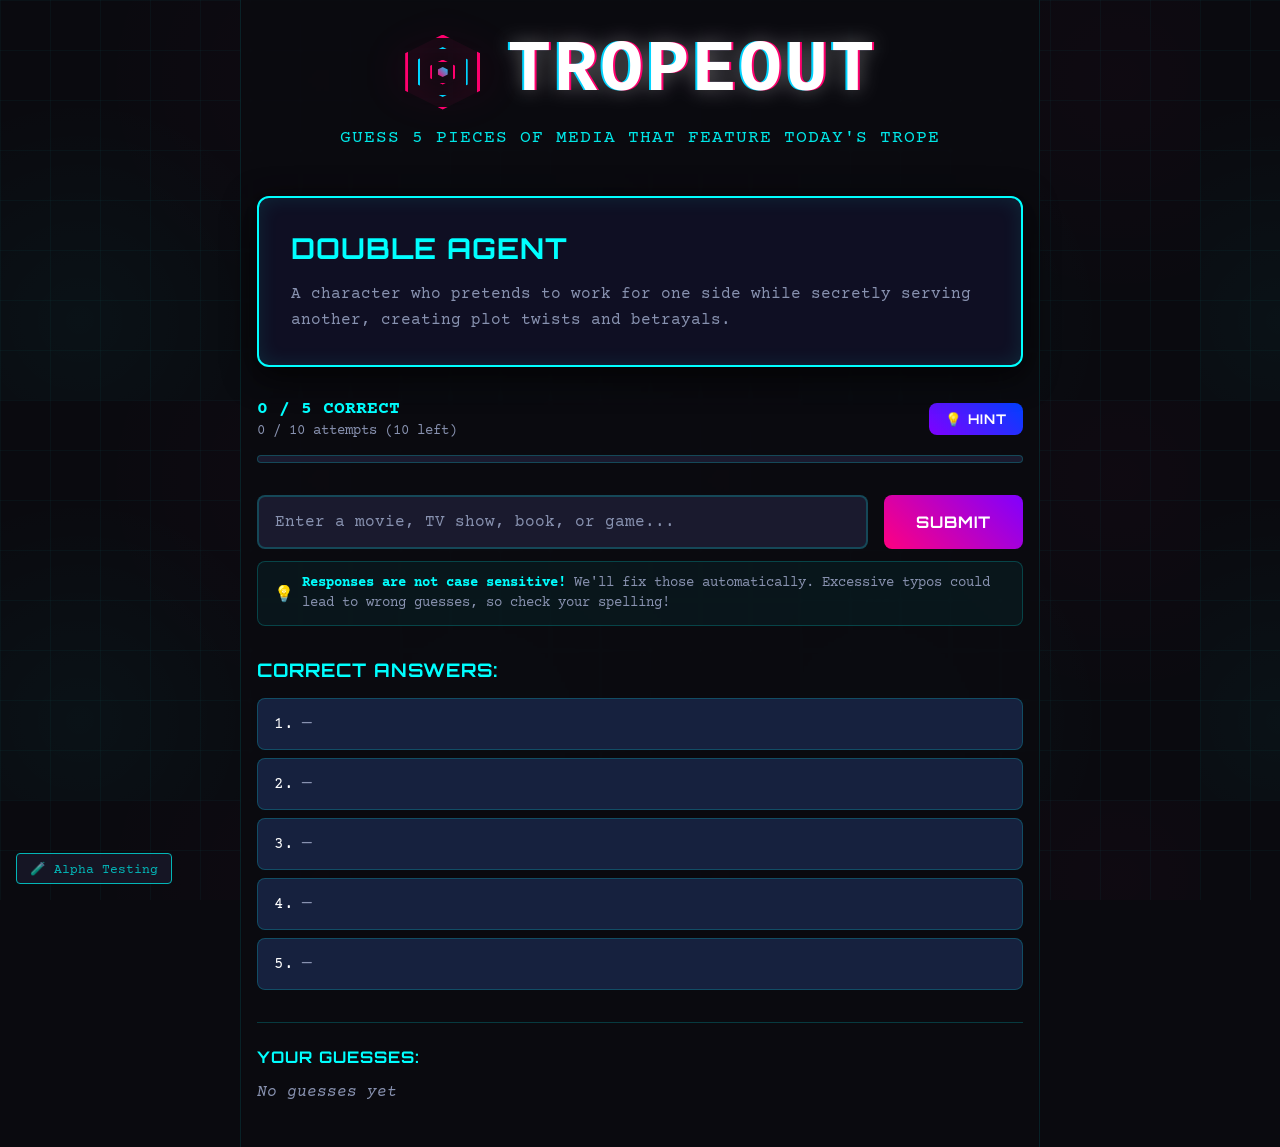
==== index.html @ cdd088dd "Add animated logo and glitch text to header Introduced a new animated hexagon logo and glitch-effect" ====
<!DOCTYPE html>
<html lang="en">
<head>
    <meta charset="UTF-8">
    <meta name="viewport" content="width=device-width, initial-scale=1.0">
    <title>TropeOut - Daily Trope Game</title>
    <link rel="stylesheet" href="css/styles.css">
    <link rel="icon" href="assets/icons/favicon.ico">
    <!-- Enhanced Favicon Integration -->
    <link rel="icon" type="image/png" sizes="32x32" href="assets/icons/favicon-32x32.png">
    <link rel="icon" type="image/png" sizes="16x16" href="assets/icons/favicon-16x16.png">
    <link rel="apple-touch-icon" sizes="180x180" href="assets/icons/apple-touch-icon.png">
</head>
<body>
    <div class="container">
        <header class="game-header">
            <div class="logo-header">
            <div class="header-hex-target">
                <div class="hex-ring"></div>
                <div class="hex-ring"></div>
                <div class="hex-ring"></div>
                <div class="hex-center"></div>
            </div>
            <h1 class="header-glitch-text" data-text="TROPEOUT">TROPEOUT</h1>
        </div>
            <p class="game-subtitle">Guess 5 pieces of media that feature today's trope</p>
        </header>

        <main class="game-main">
            <!-- Daily Trope Display -->
            <section class="trope-section">
                <div class="trope-card">
                    <h2 class="trope-name" id="tropeName">Loading...</h2>
                    <p class="trope-definition" id="tropeDefinition">Loading today's trope...</p>
                </div>
            </section>

            <!-- Game Progress -->
            <section class="progress-section">
                <!-- REPLACE the progress-info div in index.html -->
                <div class="progress-info">
                    <div class="progress-left">
                        <span class="progress-text"><span id="correctCount">0</span> / 5 correct</span>
                        <span class="attempts-text">
                            <span id="attemptCount">0</span> / 10 attempts 
                            (<span id="remainingCount">10</span> left)
                        </span>
                    </div>
                    <button class="hint-btn" id="hintBtn">💡 Hint</button>
                </div>
                <div class="progress-bar">
                    <div class="progress-fill" id="progressFill" style="width: 0%"></div>
                </div>
            </section>

            <!-- Input Section -->
            <section class="input-section">
                <form id="gameForm" class="game-form">
                    <div class="input-group">
                        <input type="text" id="mediaInput" class="media-input" 
                               placeholder="Enter a movie, TV show, book, or game..." 
                               autocomplete="off" maxlength="100">
                        <button type="submit" class="submit-btn" id="submitBtn">Submit</button>
                    </div>
                </form>

                <!-- NEW: Help notice -->
            <div class="input-help">
                <span class="help-icon">💡</span>
                <div class="help-text">
                    <strong>Responses are not case sensitive!</strong> We'll fix those automatically. 
                    Excessive typos could lead to wrong guesses, so check your spelling!
                </div>
            </div>
        </section>

            <!-- Submissions Display -->
            <section class="submissions-section">
                <h3>Correct Answers:</h3>
                <div class="submissions-grid" id="submissionsGrid">
                    <div class="submission-slot empty">1. <span class="slot-content">—</span></div>
                    <div class="submission-slot empty">2. <span class="slot-content">—</span></div>
                    <div class="submission-slot empty">3. <span class="slot-content">—</span></div>
                    <div class="submission-slot empty">4. <span class="slot-content">—</span></div>
                    <div class="submission-slot empty">5. <span class="slot-content">—</span></div>
                </div>
                
                <!-- NEW: Guess History Section -->
                <div class="guess-history-section">
                    <h4>Your Guesses:</h4>
                    <div class="guess-history" id="guessHistory">
                        <p class="no-guesses">No guesses yet</p>
                    </div>
                </div>
            </section>

            <!-- Game Complete Section (hidden initially) -->
            <section class="game-complete" id="gameComplete" style="display: none;">
                <div class="complete-card">
                    <h3 class="complete-title" id="completionTitle">🎉 Great job!</h3>
                    <p class="complete-message" id="completionMessage">You're getting the hang of this!</p>
                    <p class="complete-score">You found <span id="finalScore">0</span> out of 5!</p>
                    
                    <!-- NEW: Database Disclaimer -->
                    <div class="database-notice">
                        <p class="disclaimer">
                            💡 <strong>Building Together:</strong> Our answer database is growing! 
                            If you know examples we missed, please suggest them below.
                        </p>
                    </div>
        
        <div class="complete-actions">
            <button class="share-btn" id="shareBtn">📤 Share Results</button>
            <button class="stats-btn" id="statsBtn">📊 View Stats</button>
            <button class="suggest-btn" onclick="openSuggestionModal()">💡 Suggest Examples</button>
        </div>
    </div>
</section>

        <!-- Stats Modal (hidden initially) -->
        <div class="modal" id="statsModal" style="display: none;">
            <div class="modal-content">
                <div class="modal-header">
                    <h3>Your Stats</h3>
                    <button class="close-btn" id="closeStatsBtn">×</button>
                </div>
                <div class="modal-body">
                    <div class="stat-item">
                        <span class="stat-label">Games Played:</span>
                        <span class="stat-value" id="gamesPlayed">0</span>
                    </div>
                    <div class="stat-item">
                        <span class="stat-label">Win Rate:</span>
                        <span class="stat-value" id="winRate">0%</span>
                    </div>
                    <div class="stat-item">
                        <span class="stat-label">Current Streak:</span>
                        <span class="stat-value" id="currentStreak">0</span>
                    </div>
                    <div class="stat-item">
                        <span class="stat-label">Best Streak:</span>
                        <span class="stat-value" id="bestStreak">0</span>
                    </div>
                </div>
            </div>
        </div>

        <!-- FIXED: FormSubmit-powered Suggestion Modal -->
        <div class="modal" id="suggestionModal" style="display: none;">
            <div class="modal-content">
                <div class="modal-header">
                    <h3>Suggest Media</h3>
                    <button class="close-btn" onclick="closeSuggestionModal()">×</button>
                </div>
                <div class="modal-body">
                    <div class="suggestion-instructions">
                        <h4>Help Expand TropeOut!</h4>
                        <p id="suggestionInstructions">Just finished the puzzle? You probably thought of other examples that fit this trope! Help expand the game by suggesting media we might have missed.</p>
                    </div>

                    <!-- WORKING: FormSubmit Integration (AJAX - No Page Redirect) -->
                    <form id="suggestionForm">
                        <!-- Hidden form for actual FormSubmit submission -->
                        <iframe name="hidden_iframe" style="display:none;"></iframe>
                        
                        <div class="form-row">
                            <div class="form-group">
                                <label for="mediaTitle">Media Title *</label>
                                <input type="text" id="mediaTitle" name="media_title" class="form-control" 
                                       placeholder="e.g., The Maltese Falcon" required>
                            </div>
                            <div class="form-group">
                                <label for="mediaType">Type *</label>
                                <select id="mediaType" name="media_type" class="form-control" required>
                                    <option value="">Select...</option>
                                    <option value="movie">Movie</option>
                                    <option value="tv">TV Show</option>
                                    <option value="book">Book</option>
                                    <option value="game">Video Game</option>
                                </select>
                            </div>
                        </div>

                        <div class="form-group">
                            <label for="releaseYear">Release Year (Optional)</label>
                            <input type="number" id="releaseYear" name="release_year" class="form-control" 
                                   placeholder="e.g., 1941" min="1800" max="2030">
                        </div>

                        <div class="form-group">
                            <label for="explanation">Why does this fit the trope? *</label>
                            <textarea id="explanation" name="explanation" class="form-control" 
                                      placeholder="Explain how this media features today's trope. Be specific about the element that fits..." required></textarea>
                        </div>

                        <!-- Hidden fields for trope data -->
                        <input type="hidden" id="hiddenTropeId" name="trope_id">
                        <input type="hidden" id="hiddenTropeName" name="trope_name">
                        <input type="hidden" id="submissionDate" name="submission_date">
                        <input type="hidden" id="gameDay" name="game_day">

                        <button type="submit" class="submit-suggestion">Submit Suggestion</button>
                    </form>

                    <div class="success-message" id="successMessage" style="display: none;">
                        🎉 Thank you! Your suggestion has been submitted and will be reviewed soon.
                    </div>
                </div>
            </div>
        </div>
    </div>

    <!-- JavaScript Files - LOAD ORDER IS CRITICAL -->
    <script src="data/tropes.js"></script>           <!-- Must be FIRST - contains TROPES_DATABASE -->
    <script src="js/tropeScheduler.js"></script>     <!-- Must be SECOND - contains getTodaysTrope() -->
    <script src="js/validator.js"></script>
    <script src="js/gameStorage.js"></script>
    <script src="js/utils.js"></script>
    <script src="js/gameLogic.js"></script>           <!-- Must be AFTER tropes and scheduler -->
    
    <!-- CLEAN FormSubmit Integration Script -->
    <script>
        function openSuggestionModal() {
            const currentTrope = getTodaysTrope();
            
            // Set hidden fields with current trope data
            document.getElementById('hiddenTropeId').value = currentTrope.id || '';
            document.getElementById('hiddenTropeName').value = currentTrope.name || '';
            document.getElementById('submissionDate').value = new Date().toISOString();
            
            // Add game day number if available
            if (window.tropeScheduler) {
                document.getElementById('gameDay').value = tropeScheduler.getGameDayNumber();
            }

            // Update instruction text with current trope
            document.getElementById('suggestionInstructions').innerHTML = 
                `Just finished the puzzle? You probably thought of other examples that fit <strong>"${currentTrope.name}"</strong>! Help expand the game by suggesting media we might have missed.`;
            
            // Update placeholder text in explanation field
            document.getElementById('explanation').placeholder = 
                `Explain how this media features the "${currentTrope.name}" trope. Be specific about the element that fits...`;
            
            document.getElementById('suggestionModal').style.display = 'flex';
            document.getElementById('mediaTitle').focus();
        }

        function closeSuggestionModal() {
            document.getElementById('suggestionModal').style.display = 'none';
            document.getElementById('suggestionForm').reset();
            document.getElementById('successMessage').style.display = 'none';
        }

        // Close modal when clicking outside
        document.getElementById('suggestionModal').addEventListener('click', function(e) {
            if (e.target === this) {
                closeSuggestionModal();
            }
        });

        // Handle form submission (AJAX - No Page Redirect)
        document.getElementById('suggestionForm').addEventListener('submit', function(e) {
            e.preventDefault(); // Prevent default form submission
            
            const submitBtn = document.querySelector('.submit-suggestion');
            const formData = new FormData();
            
            // Disable button and show loading state
            submitBtn.disabled = true;
            submitBtn.textContent = 'Submitting...';
            
            // Collect all form data
            formData.append('media_title', document.getElementById('mediaTitle').value);
            formData.append('media_type', document.getElementById('mediaType').value);
            formData.append('release_year', document.getElementById('releaseYear').value);
            formData.append('explanation', document.getElementById('explanation').value);
            formData.append('trope_id', document.getElementById('hiddenTropeId').value);
            formData.append('trope_name', document.getElementById('hiddenTropeName').value);
            formData.append('submission_date', document.getElementById('submissionDate').value);
            formData.append('game_day', document.getElementById('gameDay').value);
            
            // FormSubmit configuration
            formData.append('_subject', 'New TropeOut Media Suggestion');
            formData.append('_template', 'table');
            formData.append('_captcha', 'false');
            
            // Submit via hidden iframe to avoid page redirect
            submitToFormSubmit(formData, submitBtn);
        });

        function submitToFormSubmit(formData, submitBtn) {
            // Create hidden form that submits to FormSubmit
            const hiddenForm = document.createElement('form');
            hiddenForm.action = 'https://formsubmit.co/suggestions@tropeout.com'; // Alias not working yet
            //hiddenForm.action = 'https://formsubmit.co/shlywshngtn@gmail.com'; // Temporarily using my email for testing
            hiddenForm.method = 'POST';
            hiddenForm.target = 'hidden_iframe';
            hiddenForm.style.display = 'none';
            
            // Add all form data as hidden inputs
            for (let [key, value] of formData.entries()) {
                const input = document.createElement('input');
                input.type = 'hidden';
                input.name = key;
                input.value = value;
                hiddenForm.appendChild(input);
            }
            
            // Submit form
            document.body.appendChild(hiddenForm);
            hiddenForm.submit();
            
            // Clean up and show success
            setTimeout(() => {
                document.body.removeChild(hiddenForm);
                showSubmissionSuccess(submitBtn);
            }, 1000);
        }

        function showSubmissionSuccess(submitBtn) {
            // Track suggestion in local stats
            trackSuggestion();
            
            // Show success message
            document.getElementById('successMessage').style.display = 'block';
            
            // Re-enable button
            submitBtn.disabled = false;
            submitBtn.textContent = 'Submit Suggestion';
            
            // Auto-close modal after showing success
            setTimeout(() => {
                closeSuggestionModal();
            }, 2500);
        }

        function trackSuggestion() {
            // Track suggestion in game stats if storage is available
            try {
                if (window.StorageUtils) {
                    const stats = StorageUtils.getItem('tropeout_stats', {});
                    stats.suggestionsMade = (stats.suggestionsMade || 0) + 1;
                    stats.lastSuggestion = new Date().toISOString();
                    StorageUtils.setItem('tropeout_stats', stats);
                }
            } catch (error) {
                console.log('Stats tracking not available:', error);
            }
        }

        // Test FormSubmit integration (remove in production)
        window.testSuggestionForm = function() {
            console.log('Testing FormSubmit integration...');
            openSuggestionModal();
            
            // Pre-fill form for testing
            document.getElementById('mediaTitle').value = 'Test Movie';
            document.getElementById('mediaType').value = 'movie';
            document.getElementById('releaseYear').value = '2024';
            document.getElementById('explanation').value = 'This is a test submission to verify FormSubmit is working correctly.';
        };
    </script>

    <!-- Alpha Testing Link -->
    <div class="alpha-link">
        <a href="#" id="alphaLink">🧪 Alpha Testing</a>
    </div>

</body>
</html>
---- css/styles.css ----
/* TropeOut - Synthwave/80s Computer Theme */

@import url('https://fonts.googleapis.com/css2?family=Orbitron:wght@400;700;900&family=Courier+Prime:wght@400;700&display=swap');

:root {
  /* Synthwave Color Palette */
  --neon-pink: #ff0080;
  --neon-cyan: #00ffff;
  --neon-purple: #8000ff;
  --electric-blue: #0040ff;
  --laser-green: #00ff40;
  
  /* Dark Backgrounds */
  --bg-primary: #0a0a0f;
  --bg-secondary: #1a1a2e;
  --bg-tertiary: #16213e;
  --bg-card: #0f0f23;
  
  /* Grid/Retro Colors */
  --grid-color: rgba(0, 255, 255, 0.2);
  --border-glow: rgba(255, 0, 128, 0.5);
  --text-primary: #ffffff;
  --text-secondary: #00ffff;
  --text-muted: #8892b0;
  
  /* Shadows */
  --neon-shadow: 0 0 20px;
  --box-shadow: 0 8px 32px rgba(0, 0, 0, 0.8);
}

* {
  margin: 0;
  padding: 0;
  box-sizing: border-box;
}

body {
  font-family: 'Orbitron', monospace;
  background: var(--bg-primary);
  color: var(--text-primary);
  min-height: 100vh;
  overflow-x: hidden;
  
  /* Fixed background that doesn't scroll */
  background-image: 
    linear-gradient(rgba(0, 255, 255, 0.03) 1px, transparent 1px),
    linear-gradient(90deg, rgba(0, 255, 255, 0.03) 1px, transparent 1px);
  background-size: 50px 50px;
  background-attachment: fixed; /* This makes it not scroll */
  background-repeat: repeat;

 /* Add this for subtle animated effect */
  background-image: 
    radial-gradient(circle at 20% 80%, rgba(0, 255, 255, 0.03) 0%, transparent 50%),
    radial-gradient(circle at 80% 20%, rgba(255, 0, 128, 0.02) 0%, transparent 50%),
    linear-gradient(rgba(0, 255, 255, 0.03) 1px, transparent 1px),
    linear-gradient(90deg, rgba(0, 255, 255, 0.03) 1px, transparent 1px);
  background-size: 400px 400px, 400px 400px, 50px 50px, 50px 50px;
  background-attachment: fixed;
  animation: subtle-bg-movement 30s ease-in-out infinite;
}

@keyframes subtle-bg-movement {
  0%, 100% { background-position: 0% 0%, 100% 100%, 0 0, 0 0; }
  50% { background-position: 100% 100%, 0% 0%, 0 0, 0 0; }
}

.container {
  max-width: 800px;
  margin: 0 auto;
  padding: 2rem 1rem;
  position: relative;
  min-height: 100vh;
  
  /* Subtle background for content area */
  background: rgba(10, 10, 15, 0.8); /* Semi-transparent overlay */
  backdrop-filter: blur(1px); /* Subtle blur effect */
  
  /* Add subtle border */
  border-left: 1px solid rgba(0, 255, 255, 0.1);
  border-right: 1px solid rgba(0, 255, 255, 0.1);
}

/* Mobile adjustments */
@media (max-width: 768px) {
  .container {
    padding: 1rem 0.75rem;
    background: rgba(10, 10, 15, 0.9); /* More opaque on mobile */
    border-left: none;
    border-right: none;
  }
  
  body {
    background-size: 30px 30px; /* Smaller grid on mobile */
  }
}

/* Header */
.game-header {
  text-align: center;
  margin-bottom: 3rem;
  position: relative;
}

.game-title {
  font-family: 'Orbitron', monospace;
  font-weight: 900;
  font-size: clamp(2.5rem, 8vw, 4rem);
  background: linear-gradient(45deg, var(--neon-pink), var(--neon-cyan), var(--neon-purple));
  background-size: 200% 200%;
  -webkit-background-clip: text;
  -webkit-text-fill-color: transparent;
  background-clip: text;
  animation: neon-flow 3s ease-in-out infinite;
  text-shadow: var(--neon-shadow) var(--neon-pink);
  margin-bottom: 0.5rem;
  letter-spacing: 2px;
}

.game-subtitle {
  font-family: 'Courier Prime', monospace;
  color: var(--text-secondary);
  font-size: 1.1rem;
  opacity: 0.9;
  text-transform: uppercase;
  letter-spacing: 1px;
}

@keyframes neon-flow {
  0%, 100% { background-position: 0% 50%; }
  50% { background-position: 100% 50%; }
}

/* Trope Section */
.trope-section {
  margin-bottom: 2rem;
}

.trope-card {
  background: var(--bg-card);
  border: 2px solid var(--neon-cyan);
  border-radius: 12px;
  padding: 2rem;
  box-shadow: var(--box-shadow), inset 0 0 20px rgba(0, 255, 255, 0.1);
  position: relative;
  overflow: hidden;
}

.trope-card::before {
  content: '';
  position: absolute;
  top: -2px;
  left: -2px;
  right: -2px;
  bottom: -2px;
  background: linear-gradient(45deg, var(--neon-pink), var(--neon-cyan), var(--neon-purple), var(--electric-blue));
  border-radius: 12px;
  z-index: -1;
  animation: border-glow 4s linear infinite;
}

@keyframes border-glow {
  0% { filter: hue-rotate(0deg); }
  100% { filter: hue-rotate(360deg); }
}

.trope-name {
  font-family: 'Orbitron', monospace;
  font-weight: 700;
  font-size: 1.8rem;
  color: var(--neon-cyan);
  margin-bottom: 1rem;
  text-transform: uppercase;
  letter-spacing: 1px;
}

.trope-definition {
  font-family: 'Courier Prime', monospace;
  font-size: 1rem;
  line-height: 1.6;
  color: var(--text-muted);
}

/* Progress Section */
.progress-section {
  margin-bottom: 2rem;
}

.progress-info {
  display: flex;
  justify-content: space-between;
  align-items: center;
  margin-bottom: 1rem;
}

.progress-text {
  font-family: 'Courier Prime', monospace;
  color: var(--text-secondary);
  font-weight: 700;
  font-size: 1.1rem;
  text-transform: uppercase;
}

/* Progress layout updates */
.progress-left {
  display: flex;
  flex-direction: column;
  gap: 0.25rem;
}

/* Base attempts counter styles */
.attempts-text {
  font-family: 'Courier Prime', monospace;
  color: var(--text-muted);
  font-size: 0.9rem;
  font-weight: 400;
  transition: color 0.3s ease;
}

/* Attempt warning states */
.attempts-text.attempts-warning {
  color: #ff8000; /* Orange warning */
  animation: subtle-pulse 2s ease-in-out infinite;
}

.attempts-text.attempts-danger {
  color: var(--neon-pink); /* Red danger */
  animation: urgent-pulse 1s ease-in-out infinite;
}

/* Warning animations */
@keyframes subtle-pulse {
  0%, 100% { opacity: 1; }
  50% { opacity: 0.7; }
}

@keyframes urgent-pulse {
  0%, 100% { opacity: 1; }
  50% { opacity: 0.5; }
}

.hint-btn {
  background: linear-gradient(45deg, var(--neon-purple), var(--electric-blue));
  border: none;
  color: white;
  padding: 0.5rem 1rem;
  border-radius: 8px;
  font-family: 'Orbitron', monospace;
  font-weight: 700;
  cursor: pointer;
  transition: all 0.3s ease;
  text-transform: uppercase;
  letter-spacing: 1px;
}

.hint-btn:hover {
  transform: translateY(-2px);
  box-shadow: var(--neon-shadow) var(--neon-purple);
}

.progress-bar {
  height: 8px;
  background: var(--bg-secondary);
  border-radius: 4px;
  overflow: hidden;
  border: 1px solid var(--grid-color);
}

.progress-fill {
  height: 100%;
  background: linear-gradient(90deg, var(--neon-pink), var(--laser-green));
  transition: width 0.5s ease;
  box-shadow: 0 0 10px rgba(0, 255, 64, 0.5);
}

/* Input Section */
.input-section {
  margin-bottom: 2rem;
}

.game-form {
  display: flex;
  gap: 1rem;
}

.input-group {
  display: flex;
  width: 100%;
  gap: 1rem;
}

.media-input {
  flex: 1;
  padding: 1rem;
  background: var(--bg-secondary);
  border: 2px solid var(--grid-color);
  border-radius: 8px;
  color: var(--text-primary);
  font-family: 'Courier Prime', monospace;
  font-size: 1rem;
  transition: all 0.3s ease;
}

.media-input:focus {
  outline: none;
  border-color: var(--neon-cyan);
  box-shadow: var(--neon-shadow) rgba(0, 255, 255, 0.3);
}

.media-input::placeholder {
  color: var(--text-muted);
}

.submit-btn {
  padding: 1rem 2rem;
  background: linear-gradient(45deg, var(--neon-pink), var(--neon-purple));
  border: none;
  border-radius: 8px;
  color: white;
  font-family: 'Orbitron', monospace;
  font-weight: 700;
  font-size: 1rem;
  cursor: pointer;
  transition: all 0.3s ease;
  text-transform: uppercase;
  letter-spacing: 1px;
  white-space: nowrap;
}

.submit-btn:hover {
  transform: translateY(-2px);
  box-shadow: var(--neon-shadow) var(--neon-pink);
}

/* Submissions Section */
.submissions-section h3 {
  font-family: 'Orbitron', monospace;
  color: var(--neon-cyan);
  margin-bottom: 1rem;
  text-transform: uppercase;
  letter-spacing: 1px;
}

.submissions-grid {
  display: flex;
  flex-direction: column;
  gap: 0.5rem;
}

.submission-slot {
  padding: 1rem;
  background: var(--bg-tertiary);
  border: 1px solid var(--grid-color);
  border-radius: 8px;
  font-family: 'Courier Prime', monospace;
  display: flex;
  align-items: center;
  transition: all 0.3s ease;
}

.submission-slot.correct {
  border-color: var(--laser-green);
  background: rgba(0, 255, 64, 0.1);
  box-shadow: 0 0 10px rgba(0, 255, 64, 0.2);
}

.submission-slot.incorrect {
  border-color: var(--neon-pink);
  background: rgba(255, 0, 128, 0.1);
  box-shadow: 0 0 10px rgba(255, 0, 128, 0.2);
}

.slot-content {
  margin-left: 0.5rem;
  color: var(--text-muted);
}

.submission-slot.correct .slot-content {
  color: var(--laser-green);
}

.submission-slot.incorrect .slot-content {
  color: var(--neon-pink);
}

/* Typing Effect Styles */
.slot-content.typing {
  border-right: 2px solid var(--neon-cyan);
  animation: blink-cursor 1s infinite;
  min-width: 1ch; /* Ensures cursor is visible even with no text */
}

.slot-content.typing-complete {
  border-right: none;
  animation: none;
}

/* Blinking cursor animation */
@keyframes blink-cursor {
  0%, 50% { border-right-color: var(--neon-cyan); }
  51%, 100% { border-right-color: transparent; }
}

/* Optional: Fade-in effect when typing starts */
.submission-slot.typing-in {
  animation: slot-highlight 0.3s ease;
}

@keyframes slot-highlight {
  0% { 
    background: rgba(0, 255, 255, 0.2);
    transform: scale(1.02);
  }
  100% { 
    background: var(--bg-tertiary);
    transform: scale(1);
  }
}

/* Guess History Styles */
.guess-history-section {
  margin-top: 2rem;
  padding-top: 1.5rem;
  border-top: 1px solid var(--grid-color);
}

.guess-history-section h4 {
  font-family: 'Orbitron', monospace;
  color: var(--text-secondary);
  margin-bottom: 1rem;
  font-size: 1rem;
  text-transform: uppercase;
  letter-spacing: 1px;
}

.guess-history {
  min-height: 2rem;
}

.no-guesses {
  color: var(--text-muted);
  font-family: 'Courier Prime', monospace;
  font-style: italic;
  margin: 0;
}

.guess-history-list {
  display: flex;
  flex-wrap: wrap;
  gap: 0.5rem;
  margin-bottom: 1rem;
}

.guess-item {
  padding: 0.25rem 0.75rem;
  border-radius: 20px;
  font-family: 'Courier Prime', monospace;
  font-size: 0.9rem;
  border: 1px solid var(--grid-color);
  background: var(--bg-tertiary);
}

.guess-item.incorrect {
  border-color: var(--neon-pink);
  background: rgba(255, 0, 128, 0.1);
  color: var(--neon-pink);
}

.guess-count {
  color: var(--text-muted);
  font-family: 'Courier Prime', monospace;
  font-size: 0.8rem;
  margin: 0;
  text-align: right;
}

/* Game Complete Section */
.game-complete {
  margin-top: 2rem;
}

.complete-card {
  background: var(--bg-card);
  border: 2px solid var(--laser-green);
  border-radius: 12px;
  padding: 2rem;
  text-align: center;
  box-shadow: var(--box-shadow), var(--neon-shadow) rgba(0, 255, 64, 0.3);
}

.complete-title {
  font-family: 'Orbitron', monospace;
  color: var(--laser-green);
  font-size: 1.5rem;
  margin-bottom: 1rem;
  text-transform: uppercase;
}

.complete-score {
  font-family: 'Courier Prime', monospace;
  color: var(--text-secondary);
  font-size: 1.1rem;
  margin-bottom: 1.5rem;
}

/* Updated Complete Section Styles */
.complete-message {
  font-family: 'Courier Prime', monospace;
  color: var(--text-muted);
  font-size: 1rem;
  margin: 0.5rem 0 1rem 0;
  line-height: 1.4;
}

.database-notice {
  background: var(--bg-tertiary);
  border: 1px solid var(--neon-cyan);
  border-radius: 8px;
  padding: 1rem;
  margin: 1.5rem 0;
}

.disclaimer {
  color: var(--text-secondary);
  font-family: 'Courier Prime', monospace;
  font-size: 0.9rem;
  margin: 0;
  line-height: 1.5;
}

.disclaimer strong {
  color: var(--neon-cyan);
}

.complete-actions {
  display: flex;
  gap: 1rem;
  justify-content: center;
  flex-wrap: wrap;
}

.share-btn, .stats-btn {
  padding: 0.75rem 1.5rem;
  border: none;
  border-radius: 8px;
  font-family: 'Orbitron', monospace;
  font-weight: 700;
  cursor: pointer;
  transition: all 0.3s ease;
  text-transform: uppercase;
  letter-spacing: 1px;
}

.share-btn {
  background: linear-gradient(45deg, var(--neon-cyan), var(--electric-blue));
  color: white;
}

.stats-btn {
  background: linear-gradient(45deg, var(--neon-purple), var(--neon-pink));
  color: white;
}

.share-btn:hover, .stats-btn:hover {
  transform: translateY(-2px);
}

/* Modal */
.modal {
  position: fixed;
  top: 0;
  left: 0;
  width: 100%;
  height: 100%;
  background: rgba(0, 0, 0, 0.8);
  display: flex;
  justify-content: center;
  align-items: center;
  z-index: 1000;
}

.modal-content {
  background: var(--bg-card);
  border: 2px solid var(--neon-cyan);
  border-radius: 12px;
  max-width: 400px;
  width: 90%;
  box-shadow: var(--box-shadow), var(--neon-shadow) rgba(0, 255, 255, 0.3);
}

.modal-header {
  display: flex;
  justify-content: space-between;
  align-items: center;
  padding: 1.5rem;
  border-bottom: 1px solid var(--grid-color);
}

.modal-header h3 {
  font-family: 'Orbitron', monospace;
  color: var(--neon-cyan);
  text-transform: uppercase;
}

.close-btn {
  background: none;
  border: none;
  color: var(--text-muted);
  font-size: 1.5rem;
  cursor: pointer;
  padding: 0.25rem;
  transition: color 0.3s ease;
}

.close-btn:hover {
  color: var(--neon-pink);
}

.modal-body {
  padding: 1.5rem;
}

.stat-item {
  display: flex;
  justify-content: space-between;
  margin-bottom: 1rem;
  font-family: 'Courier Prime', monospace;
}

.stat-label {
  color: var(--text-muted);
}

.stat-value {
  color: var(--neon-cyan);
  font-weight: 700;
}

/* Responsive Design */
@media (max-width: 768px) {
  .container {
    padding: 1rem;
  }
  
  .game-form {
    flex-direction: column;
  }
  
  .input-group {
    flex-direction: column;
  }
  
  .complete-actions {
    flex-direction: column;
    align-items: center;
  }
  
  .progress-info {
    flex-direction: column;
    gap: 1rem;
    text-align: center;
  }

  /* Mobile Responsive Updates for New Elements */
  .guess-history-list {
    gap: 0.25rem;
  }

  .guess-item {
    font-size: 0.8rem;
    padding: 0.2rem 0.6rem;
  }

  .database-notice {
    padding: 0.75rem;
  }

  .disclaimer {
    font-size: 0.8rem;
  }

  /* Mobile responsive for new progress layout */
  .progress-info {
    flex-direction: column;
    gap: 1rem;
    text-align: center;
    align-items: center;
  }

  .progress-left {
    align-items: center;
  }
}

/* Alpha Testing Link */
.alpha-link {
  position: fixed;
  bottom: 1rem;
  left: 1rem; /* Move to left side to avoid overlap */
  z-index: 999;
}

.alpha-link a {
  color: var(--neon-cyan);
  text-decoration: none;
  font-family: 'Courier Prime', monospace;
  font-size: 0.8rem; /* Smaller on mobile */
  background: var(--bg-secondary);
  padding: 0.4rem 0.8rem;
  border-radius: 4px;
  border: 1px solid var(--neon-cyan);
  transition: all 0.3s ease;
  display: block;
  opacity: 0.7; /* Less prominent */
}

.alpha-link a:hover {
  color: var(--bg-primary);
  background: var(--neon-cyan);
  box-shadow: 0 0 10px var(--neon-cyan);
  opacity: 1;
}

/* Mobile adjustments */
@media (max-width: 768px) {
  .alpha-link {
    bottom: 0.5rem;
    left: 0.5rem;
  }
  
  .alpha-link a {
    font-size: 0.7rem;
    padding: 0.3rem 0.6rem;
  }
}

/* NEW: Suggestion Feature Styles - Add to your styles.css */

.suggest-btn {
  background: linear-gradient(45deg, var(--neon-cyan), var(--electric-blue));
  border: none;
  color: white;
  padding: 0.75rem 1.5rem;
  border-radius: 8px;
  font-family: 'Orbitron', monospace;
  font-weight: 700;
  cursor: pointer;
  transition: all 0.3s ease;
  text-transform: uppercase;
  letter-spacing: 1px;
  font-size: 0.9rem;
}

.suggest-btn:hover {
  transform: translateY(-2px);
  box-shadow: var(--neon-shadow) rgba(0, 255, 255, 0.5);
}

/* Modal */
.modal {
  position: fixed;
  top: 0;
  left: 0;
  width: 100%;
  height: 100%;
  background: rgba(0, 0, 0, 0.8);
  display: flex;
  justify-content: center;
  align-items: flex-start; /* Changed from center to flex-start */
  z-index: 1000;
  padding: 1rem; /* Add padding for breathing room */
  overflow-y: auto; /* Enable vertical scrolling */
  box-sizing: border-box;
}

.modal-content {
  background: var(--bg-card);
  border: 2px solid var(--neon-cyan);
  border-radius: 12px;
  max-width: 600px;
  width: 100%;
  max-height: calc(100vh - 2rem); /* Ensure it fits in viewport with padding */
  box-shadow: var(--box-shadow), var(--neon-shadow) rgba(0, 255, 255, 0.3);
  margin: auto; /* Center horizontally, but allow vertical scrolling */
  display: flex;
  flex-direction: column;
  overflow: hidden; /* Prevent content overflow */
}

.modal-body {
  padding: 1.5rem;
  overflow-y: auto; /* Make modal body scrollable if content is too tall */
  flex: 1; /* Allow body to take remaining space */
}
.suggestion-instructions {
  background: var(--bg-tertiary);
  padding: 1.5rem;
  border-radius: 8px;
  margin-bottom: 1.5rem;
  border-left: 4px solid var(--neon-cyan);
}

.suggestion-instructions h4 {
  color: var(--neon-cyan);
  margin: 0 0 0.5rem 0;
  text-transform: uppercase;
  font-family: 'Orbitron', monospace;
  font-size: 1rem;
}

.suggestion-instructions p {
  color: var(--text-muted);
  margin: 0;
  line-height: 1.5;
  font-family: 'Courier Prime', monospace;
}

/* Form Styles */
.form-row {
  display: grid;
  grid-template-columns: 2fr 1fr;
  gap: 1rem;
  margin-bottom: 1.5rem;
}

.form-group {
  margin-bottom: 1.5rem;
}

.form-group label {
  display: block;
  margin-bottom: 0.5rem;
  color: var(--neon-cyan);
  font-weight: 700;
  text-transform: uppercase;
  letter-spacing: 1px;
  font-family: 'Orbitron', monospace;
  font-size: 0.9rem;
}

.form-control {
  width: 100%;
  padding: 1rem;
  background: var(--bg-secondary);
  border: 2px solid var(--grid-color);
  border-radius: 8px;
  color: var(--text-primary);
  font-family: 'Courier Prime', monospace;
  font-size: 1rem;
  transition: all 0.3s ease;
  box-sizing: border-box;
}

.form-control:focus {
  outline: none;
  border-color: var(--neon-cyan);
  box-shadow: var(--neon-shadow) rgba(0, 255, 255, 0.3);
}

.form-control::placeholder {
  color: var(--text-muted);
}

select.form-control {
  cursor: pointer;
}

textarea.form-control {
  min-height: 120px;
  resize: vertical;
  line-height: 1.5;
}

.submit-suggestion {
  background: linear-gradient(45deg, var(--neon-pink), var(--neon-purple));
  border: none;
  color: white;
  padding: 1rem 2rem;
  border-radius: 8px;
  font-family: 'Orbitron', monospace;
  font-weight: 700;
  cursor: pointer;
  transition: all 0.3s ease;
  text-transform: uppercase;
  letter-spacing: 1px;
  width: 100%;
  font-size: 1rem;
}

.submit-suggestion:hover {
  transform: translateY(-2px);
  box-shadow: var(--neon-shadow) rgba(255, 0, 128, 0.5);
}

.submit-suggestion:disabled {
  opacity: 0.6;
  cursor: not-allowed;
  transform: none;
  box-shadow: none;
}

.success-message {
  background: rgba(0, 255, 64, 0.1);
  border: 2px solid var(--laser-green);
  color: var(--laser-green);
  padding: 1rem;
  border-radius: 8px;
  text-align: center;
  margin-top: 1rem;
  font-family: 'Courier Prime', monospace;
  font-weight: 700;
}

/* Update complete actions to accommodate new button */
.complete-actions {
  display: flex;
  gap: 1rem;
  justify-content: center;
  flex-wrap: wrap;
}

.complete-actions .suggest-btn {
  background: linear-gradient(45deg, var(--laser-green), var(--neon-cyan));
}

.complete-actions .suggest-btn:hover {
  box-shadow: var(--neon-shadow) rgba(0, 255, 64, 0.5);
}

/* Responsive adjustments */
@media (max-width: 768px) {
  .form-row {
    grid-template-columns: 1fr;
  }
  
  .complete-actions {
    flex-direction: column;
    align-items: center;
  }
  
  .complete-actions .suggest-btn,
  .complete-actions .share-btn,
  .complete-actions .stats-btn {
    width: 100%;
    max-width: 300px;
  }
  
  /* Mobile modal adjustments */
  .modal {
    padding: 0.5rem;
    align-items: flex-start; /* Ensure modal starts at top on mobile */
  }
  
  .modal-content {
    max-height: calc(100vh - 1rem); /* Less padding on mobile */
    margin-top: 0.5rem; /* Small top margin on mobile */
  }
  
  .modal-body {
    padding: 1rem; /* Reduce padding on mobile */
  }
  
  .suggestion-instructions {
    padding: 1rem; /* Reduce padding on mobile */
  }
}

.input-help {
            display: flex;
            align-items: center;
            gap: 0.5rem;
            margin-top: 0.75rem;
            padding: 0.75rem 1rem;
            background: rgba(0, 255, 255, 0.05);
            border: 1px solid rgba(0, 255, 255, 0.2);
            border-radius: 8px;
            font-family: 'Courier Prime', monospace;
            font-size: 0.875rem;
            color: var(--text-muted);
            transition: all 0.3s ease;
        }

.input-help:hover {
    background: rgba(0, 255, 255, 0.08);
    border-color: rgba(0, 255, 255, 0.3);
}

.help-icon {
    font-size: 1rem;
    color: var(--neon-cyan);
    flex-shrink: 0;
}

.help-text {
    line-height: 1.4;
}

.help-text strong {
    color: var(--text-secondary);
}

/* Responsive design */
@media (max-width: 768px) {
    .input-help {
        font-size: 0.8rem;
        padding: 0.6rem 0.8rem;
    }
}

/* Optional: Subtle animation on page load */
.input-help {
    animation: fadeInUp 0.6s ease 0.3s both;
}

@keyframes fadeInUp {
    from {
        opacity: 0;
        transform: translateY(10px);
    }
    to {
        opacity: 1;
        transform: translateY(0);
    }
}

/* Enhanced header logo styles */
.logo-header {
    display: flex;
    align-items: center;
    justify-content: center;
    gap: 25px;
    margin-bottom: 1rem;
    flex-direction: row;
}

.header-hex-target {
    width: 80px;
    height: 80px;
    position: relative;
    display: flex;
    align-items: center;
    justify-content: center;
    filter: drop-shadow(0 0 20px rgba(255, 0, 110, 0.4));
}

.header-hex-target .hex-ring {
    position: absolute;
    background: transparent;
    clip-path: polygon(50% 0%, 100% 25%, 100% 75%, 50% 100%, 0% 75%, 0% 25%);
    border: 3px solid;
}

.header-hex-target .hex-ring:nth-child(1) {
    width: 75px;
    height: 75px;
    border-color: #ff006e;
    filter: drop-shadow(0 0 15px rgba(255, 0, 110, 0.6));
    animation: logo-pulse 3s ease-in-out infinite;
}

.header-hex-target .hex-ring:nth-child(2) {
    width: 50px;
    height: 50px;
    border-color: #00d4ff;
    border-width: 2px;
    animation: logo-pulse 3s ease-in-out infinite 0.5s;
}

.header-hex-target .hex-ring:nth-child(3) {
    width: 25px;
    height: 25px;
    border-color: #ff006e;
    border-width: 2px;
    animation: logo-pulse 3s ease-in-out infinite 1s;
}

.header-hex-target .hex-center {
    width: 10px;
    height: 10px;
    background: linear-gradient(45deg, #ff006e, #00d4ff);
    clip-path: polygon(50% 0%, 100% 25%, 100% 75%, 50% 100%, 0% 75%, 0% 25%);
    z-index: 10;
    filter: drop-shadow(0 0 8px rgba(255, 0, 110, 0.8));
    animation: logo-center-glow 2s ease-in-out infinite;
}

.header-glitch-text {
    font-size: clamp(3rem, 8vw, 4.5rem);
    font-weight: 900;
    font-family: 'Courier New', monospace;
    text-transform: uppercase;
    letter-spacing: 3px;
    position: relative;
    color: #ffffff;
    line-height: 0.85;
    margin: 0;
    filter: drop-shadow(0 0 10px rgba(255, 255, 255, 0.3));
}

.header-glitch-text::before {
    content: attr(data-text);
    position: absolute;
    top: 0;
    left: 2px;
    width: 100%;
    height: 100%;
    color: #ff006e;
    z-index: -1;
    animation: glitch-shift 4s infinite linear;
}

.header-glitch-text::after {
    content: attr(data-text);
    position: absolute;
    top: 0;
    left: -2px;
    width: 100%;
    height: 100%;
    color: #00d4ff;
    z-index: -2;
    animation: glitch-shift 4s infinite linear reverse;
}

@keyframes logo-pulse {
    0%, 100% { 
        opacity: 1;
        transform: scale(1);
    }
    50% { 
        opacity: 0.7;
        transform: scale(1.02);
    }
}

@keyframes logo-center-glow {
    0%, 100% { 
        filter: drop-shadow(0 0 8px rgba(255, 0, 110, 0.8));
    }
    50% { 
        filter: drop-shadow(0 0 15px rgba(0, 212, 255, 0.9));
    }
}

@keyframes glitch-shift {
    0%, 100% { transform: translateX(0); }
    20% { transform: translateX(-1px); }
    40% { transform: translateX(1px); }
    60% { transform: translateX(-1px); }
    80% { transform: translateX(1px); }
}

@media (max-width: 768px) {
    .logo-header {
        gap: 15px;
        flex-direction: row;
    }
    
    .header-hex-target {
        width: 50px;
        height: 50px;
    }
    
    .header-hex-target .hex-ring:nth-child(1) {
        width: 45px;
        height: 45px;
        border-width: 2px;
    }
    
    .header-hex-target .hex-ring:nth-child(2) {
        width: 30px;
        height: 30px;
        border-width: 2px;
    }
    
    .header-hex-target .hex-ring:nth-child(3) {
        width: 15px;
        height: 15px;
        border-width: 1px;
    }
    
    .header-hex-target .hex-center {
        width: 6px;
        height: 6px;
    }
}
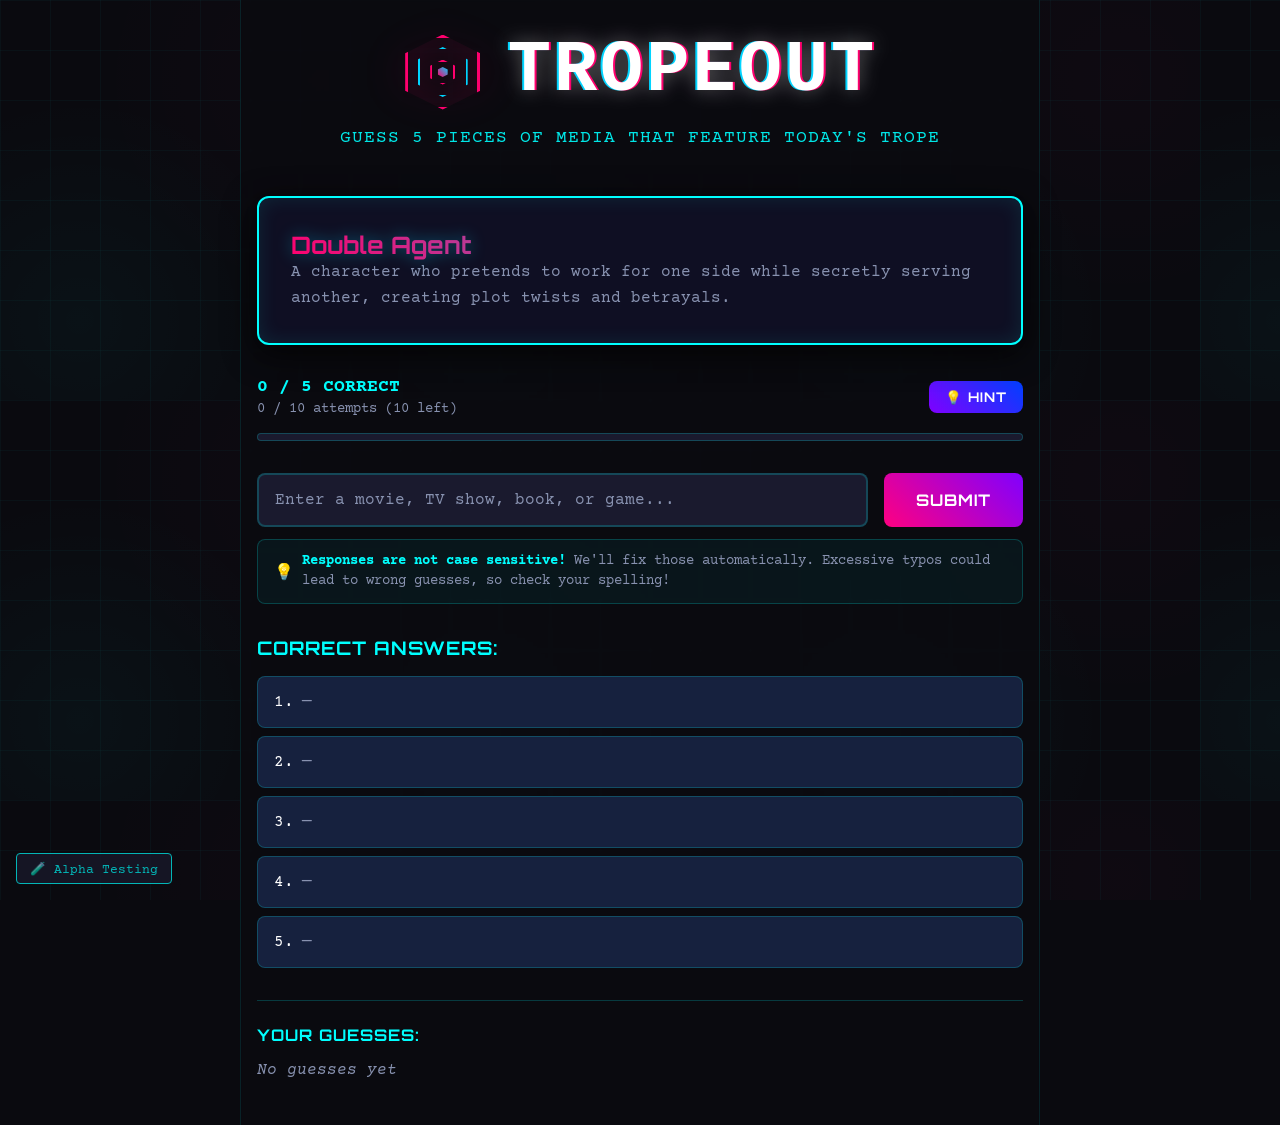
==== commit f3e72a90: "Alias for the email added." ====
--- a/index.html
+++ b/index.html
@@ -291,7 +291,7 @@
         function submitToFormSubmit(formData, submitBtn) {
             // Create hidden form that submits to FormSubmit
             const hiddenForm = document.createElement('form');
-            hiddenForm.action = 'https://formsubmit.co/suggestions@tropeout.com'; // Alias not working yet
+            hiddenForm.action = 'bf8e39e216f264dadaddda2eb252290b'; // Alias not working yet
             //hiddenForm.action = 'https://formsubmit.co/shlywshngtn@gmail.com'; // Temporarily using my email for testing
             hiddenForm.method = 'POST';
             hiddenForm.target = 'hidden_iframe';
--- a/css/styles.css
+++ b/css/styles.css
@@ -165,13 +165,10 @@
 }
 
 .trope-name {
-  font-family: 'Orbitron', monospace;
-  font-weight: 700;
-  font-size: 1.8rem;
-  color: var(--neon-cyan);
-  margin-bottom: 1rem;
-  text-transform: uppercase;
-  letter-spacing: 1px;
+    background: linear-gradient(45deg, #ff006e, #00d4ff);
+    -webkit-background-clip: text;
+    -webkit-text-fill-color: transparent;
+    filter: drop-shadow(0 0 8px rgba(0, 212, 255, 0.4));
 }
 
 .trope-definition {
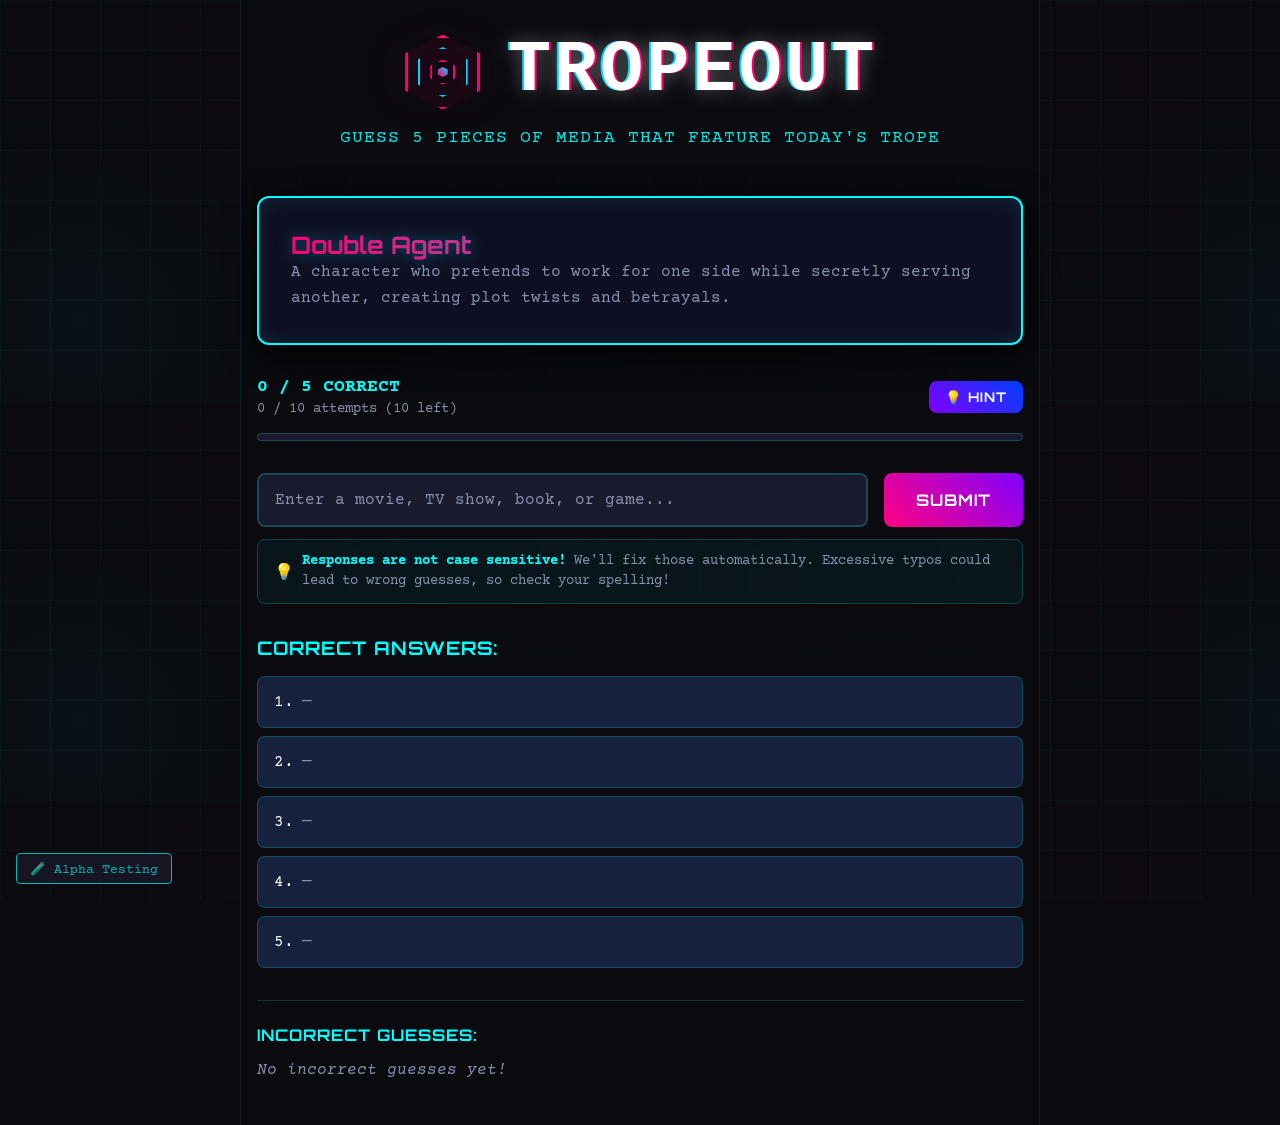
==== commit 32088807: "Updated some UI text and added a fix for resetting game state via Debug Panel" ====
--- a/index.html
+++ b/index.html
@@ -87,9 +87,9 @@
                 
                 <!-- NEW: Guess History Section -->
                 <div class="guess-history-section">
-                    <h4>Your Guesses:</h4>
+                    <h4>Incorrect Guesses:</h4>
                     <div class="guess-history" id="guessHistory">
-                        <p class="no-guesses">No guesses yet</p>
+                        <p class="no-guesses">No incorrect guesses yet!</p>
                     </div>
                 </div>
             </section>
@@ -216,8 +216,9 @@
     <script src="js/validator.js"></script>
     <script src="js/gameStorage.js"></script>
     <script src="js/utils.js"></script>
-    <script src="js/gameLogic.js"></script>           <!-- Must be AFTER tropes and scheduler -->
-    
+    <script src="js/gameLogic.js"></script> 
+    <script src="js/debug.js"></script>
+
     <!-- CLEAN FormSubmit Integration Script -->
     <script>
         function openSuggestionModal() {
--- a/css/styles.css
+++ b/css/styles.css
@@ -109,8 +109,8 @@
   background: linear-gradient(45deg, var(--neon-pink), var(--neon-cyan), var(--neon-purple));
   background-size: 200% 200%;
   -webkit-background-clip: text;
+  background-clip: text;
   -webkit-text-fill-color: transparent;
-  background-clip: text;
   animation: neon-flow 3s ease-in-out infinite;
   text-shadow: var(--neon-shadow) var(--neon-pink);
   margin-bottom: 0.5rem;
